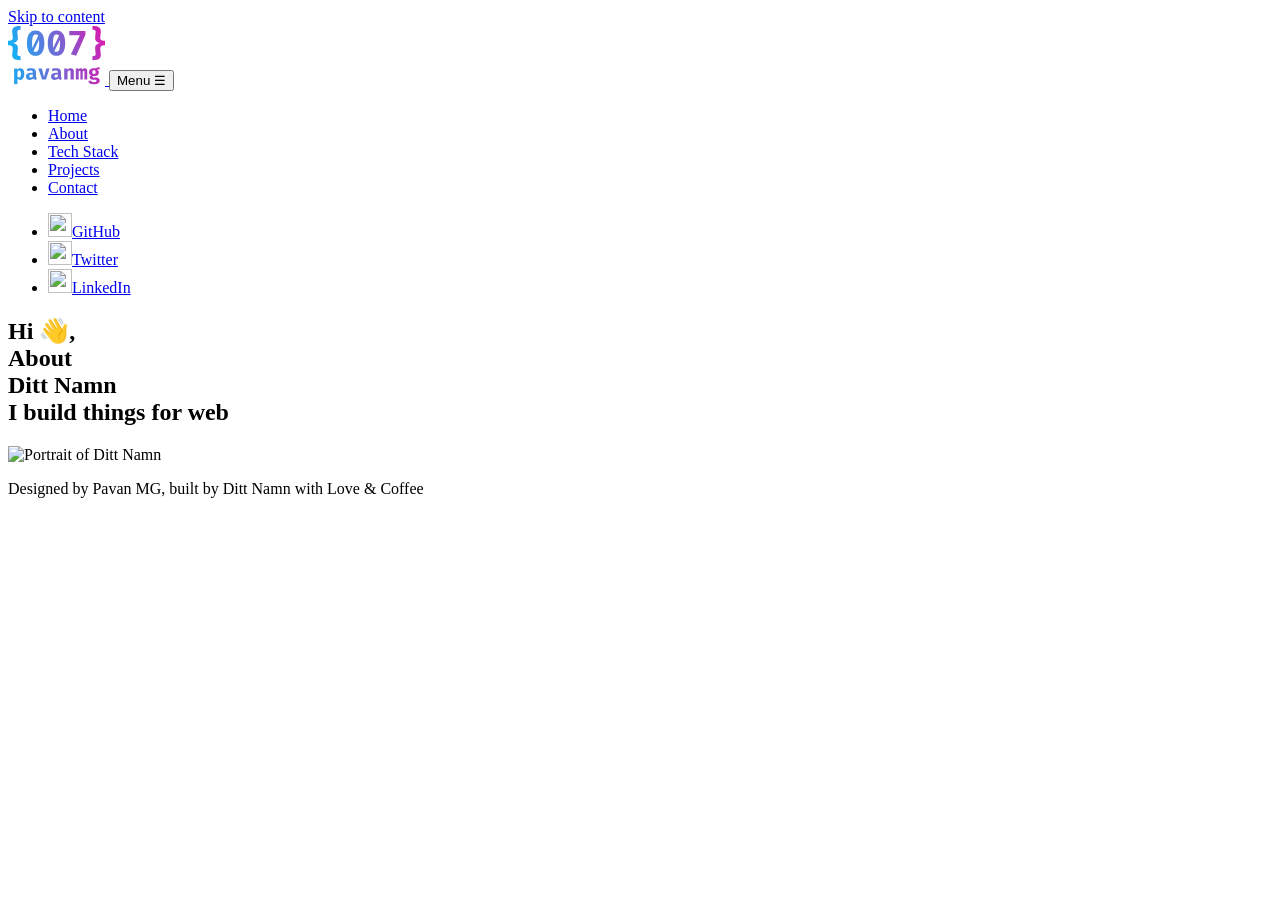
==== about.html @ 4ad5e0ca "added all html files" ====
<!DOCTYPE html>
<html lang="en">
<head>
  <meta charset="utf-8">
  <meta name="viewport" content="width=device-width, initial-scale=1">
  <title>Home | Abdul</title>
  <meta name="description" content="Portfolio for Ditt Namn, web developer.">
<link rel="preconnect" href="https://fonts.googleapis.com">
<link rel="preconnect" href="https://fonts.gstatic.com" crossorigin>
<link href="https://fonts.googleapis.com/css2?family=Poppins:ital,wght@0,100;0,200;0,300;0,400;0,500;0,600;0,700;0,800;0,900;1,100;1,200;1,300;1,400;1,500;1,600;1,700;1,800;1,900&display=swap" rel="stylesheet">
  <link rel="stylesheet" href="css/base.css">
  <link rel="stylesheet" href="css/about.css">
</head>
<body>
  <a class="skip-link" href="#main">Skip to content</a>
  <header class="site-header">
    <div class="site-header__inner container">
      <a class="logo" href="index.html" aria-label="Ditt Namn, go to the home page">
        <img src="images/portfolio-logo.svg" alt="007 Logo">
      </a>
      <button class="menu-toggle" type="button" aria-expanded="false" aria-controls="site-nav">
        <span class="visually-hidden">Menu</span>
        <span class="menu-toggle__icon" aria-hidden="true">&#9776;</span>
      </button>
      <nav id="site-nav" class="site-nav" aria-label="Main">
        <ul class="site-nav__list">
          <li><a href="index.html" aria-current="page">Home</a></li>
          <li><a href="about.html">About</a></li>
          <li><a href="tech-stack.html">Tech Stack</a></li>
          <li><a href="projects.html">Projects</a></li>
          <li><a href="contact.html">Contact</a></li>
        </ul>
        <ul class="social-list">
          <li><a href="https://github.com/" class="social-list__link"><img src="images/icons/github.svg" alt="" width="24" height="24"><span class="visually-hidden">GitHub</span></a></li>
          <li><a href="https://x.com/" class="social-list__link"><img src="images/icons/twitter.svg" alt="" width="24" height="24"><span class="visually-hidden">Twitter</span></a></li>
          <li><a href="https://www.linkedin.com/" class="social-list__link"><img src="images/icons/linkedin.svg" alt="" width="24" height="24"><span class="visually-hidden">LinkedIn</span></a></li>
        </ul>
      </nav>
    </div>
  </header>

  <main id="main" class="container">
    <section class="hero" aria-labelledby="hero-title">
      <h1 id="hero-title" class="hero__title">
        Hi <span aria-hidden="true">&#128075;</span>,<br>
       About<br>
        <span class="hero__name">Ditt Namn</span><br>
        I build things for web
      </h1>
      <div class="hero__photo">
        <img src="images/profile.svg" alt="Portrait of Ditt Namn" width="320" height="320">
      </div>
    </section>
  </main>

  <footer class="site-footer">
    <p>Designed by Pavan MG, built by Ditt Namn with Love &amp; Coffee</p>
  </footer>
</body>
</html>
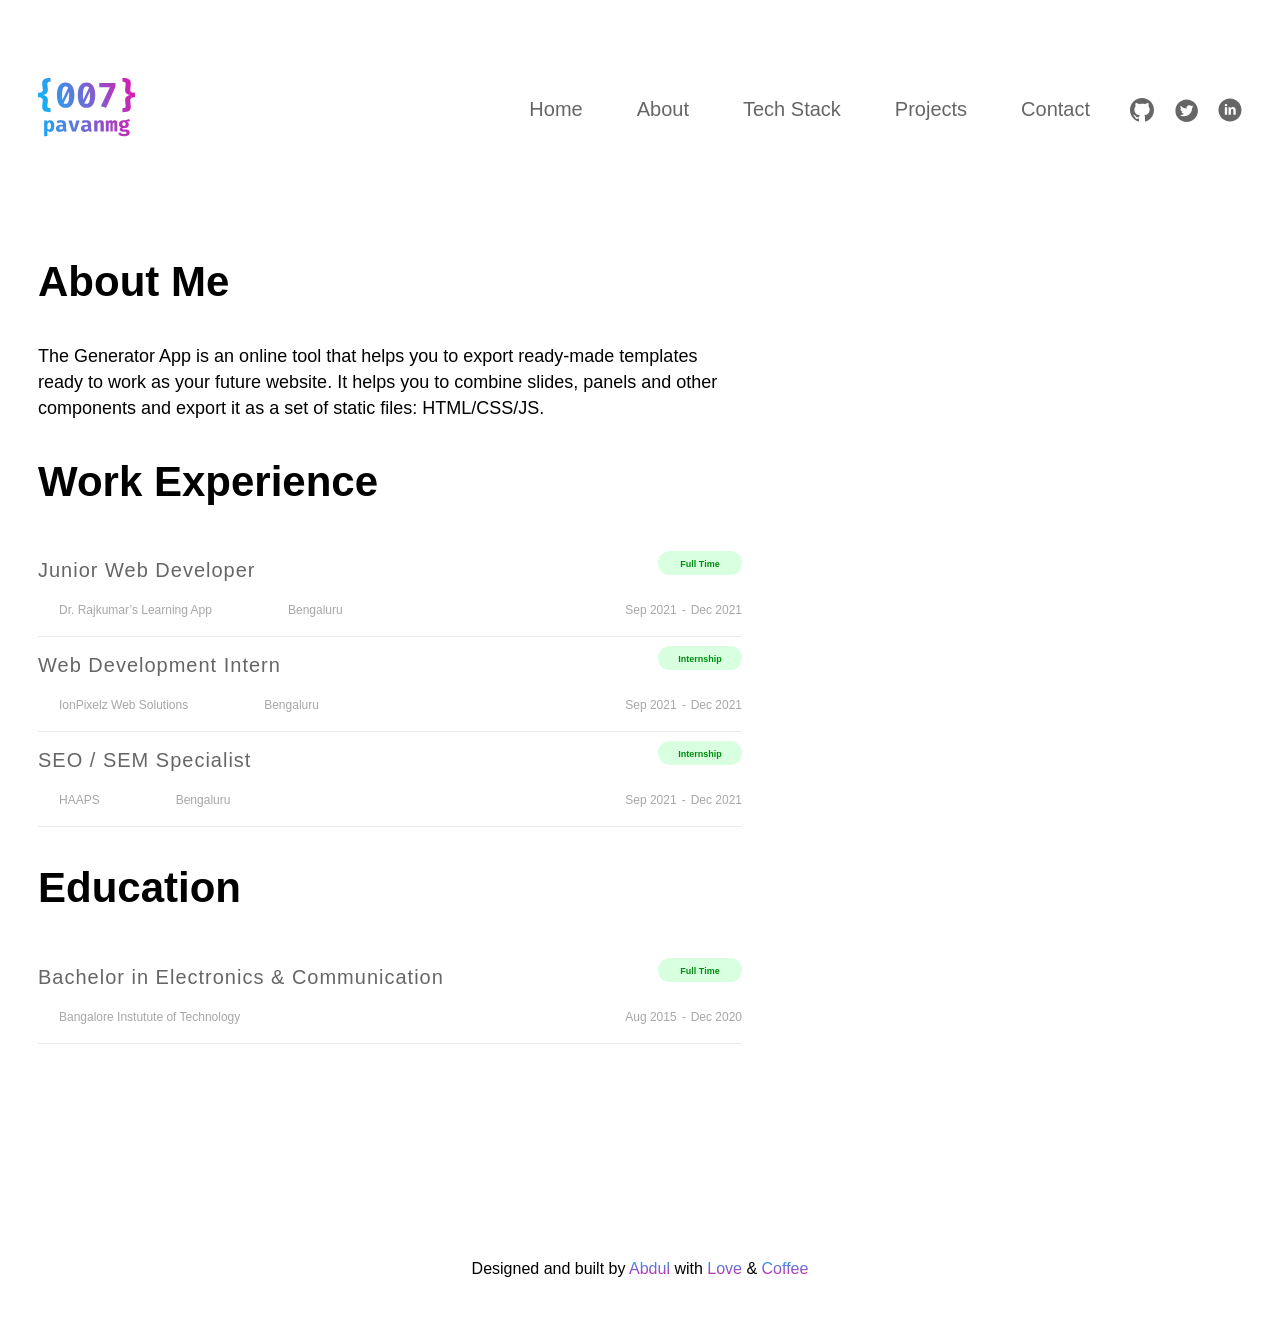
==== commit ba1bd4d8: "about page is done" ====
--- a/about.html
+++ b/about.html
@@ -4,7 +4,7 @@
   <meta charset="utf-8">
   <meta name="viewport" content="width=device-width, initial-scale=1">
   <title>Home | Abdul</title>
-  <meta name="description" content="Portfolio for Ditt Namn, web developer.">
+  <meta name="description" content="Portfolio for Abdul,fullstack developer.">
 <link rel="preconnect" href="https://fonts.googleapis.com">
 <link rel="preconnect" href="https://fonts.gstatic.com" crossorigin>
 <link href="https://fonts.googleapis.com/css2?family=Poppins:ital,wght@0,100;0,200;0,300;0,400;0,500;0,600;0,700;0,800;0,900;1,100;1,200;1,300;1,400;1,500;1,600;1,700;1,800;1,900&display=swap" rel="stylesheet">
@@ -12,10 +12,10 @@
   <link rel="stylesheet" href="css/about.css">
 </head>
 <body>
-  <a class="skip-link" href="#main">Skip to content</a>
+  <!-- <a class="skip-link" href="#main">Skip to content</a> -->
   <header class="site-header">
     <div class="site-header__inner container">
-      <a class="logo" href="index.html" aria-label="Ditt Namn, go to the home page">
+      <a class="logo" href="index.html" aria-label="Abdul, go to the home page">
         <img src="images/portfolio-logo.svg" alt="007 Logo">
       </a>
       <button class="menu-toggle" type="button" aria-expanded="false" aria-controls="site-nav">
@@ -31,30 +31,134 @@
           <li><a href="contact.html">Contact</a></li>
         </ul>
         <ul class="social-list">
-          <li><a href="https://github.com/" class="social-list__link"><img src="images/icons/github.svg" alt="" width="24" height="24"><span class="visually-hidden">GitHub</span></a></li>
-          <li><a href="https://x.com/" class="social-list__link"><img src="images/icons/twitter.svg" alt="" width="24" height="24"><span class="visually-hidden">Twitter</span></a></li>
-          <li><a href="https://www.linkedin.com/" class="social-list__link"><img src="images/icons/linkedin.svg" alt="" width="24" height="24"><span class="visually-hidden">LinkedIn</span></a></li>
+          <li><a href="https://github.com/" class="social-list__link"><img src="images/github-icon.svg" alt="" width="24" height="24"><span class="visually-hidden"></span></a></li>
+          <li><a href="https://x.com/" class="social-list__link"><img src="images/x-icon.svg" alt="" width="24" height="24"><span class="visually-hidden"></span></a></li>
+          <li><a href="https://www.linkedin.com/" class="social-list__link"><img src="images/linkedin-icon.svg" alt="" width="24" height="24"><span class="visually-hidden"></span></a></li>
         </ul>
       </nav>
     </div>
   </header>
 
-  <main id="main" class="container">
-    <section class="hero" aria-labelledby="hero-title">
-      <h1 id="hero-title" class="hero__title">
-        Hi <span aria-hidden="true">&#128075;</span>,<br>
-       About<br>
-        <span class="hero__name">Ditt Namn</span><br>
-        I build things for web
-      </h1>
-      <div class="hero__photo">
-        <img src="images/profile.svg" alt="Portrait of Ditt Namn" width="320" height="320">
-      </div>
+  <main id="main" class="container about">
+     <section class="section" aria-labelledby="about-title">
+      <h2 class="section__title">About Me</h2>
+      <p class="section__text">The Generator App is an online tool that helps you to export ready-made templates ready to work as your future website. It helps you to combine slides, panels and other components and export it as a set of static files: HTML/CSS/JS.</p>
+    </section>
+      <section class="section" aria-labelledby="work-title">
+      <h2 id="work-title" class="section__title">Work Experience</h2>
+      <ul class="entry-list">
+        <li class="entry">
+  <div class="entry__main">
+    <h3 class="entry__title">Junior Web Developer</h3>
+    <p class="entry__meta">
+      <span class="entry__meta-item">
+        <img src="images/office-building.svg" alt="" width="16" height="12">
+        Dr. Rajkumar’s Learning App
+      </span>
+      <span class="entry__meta-item">
+        <img src="images/carbon_location.svg" alt="" width="16" height="12">
+        Bengaluru
+      </span>
+    </p>
+  </div>
+
+  <div class="entry__side">
+    <p class="badge">Full Time</p>
+    <p class="entry__meta entry__meta--end">
+      <span class="entry__meta-item">
+        <img src="images/calendar-dates.svg" alt="" width="16" height="12">
+        <time datetime="2021-09">Sep 2021</time> - <time datetime="2021-12">Dec 2021</time>
+      </span>
+    </p>
+  </div>
+</li>
+
+
+<li class="entry">
+  <div class="entry__main">
+    <h3 class="entry__title">Web Development Intern</h3>
+    <p class="entry__meta">
+      <span class="entry__meta-item">
+        <img src="images/office-building.svg" alt="" width="16" height="12">
+        IonPixelz Web Solutions
+      </span>
+      <span class="entry__meta-item">
+        <img src="images/carbon_location.svg" alt="" width="16" height="12">
+        Bengaluru
+      </span>
+    </p>
+  </div>
+
+  <div class="entry__side">
+    <p class="badge">Internship</p>
+    <p class="entry__meta entry__meta--end">
+      <span class="entry__meta-item">
+        <img src="images/calendar-dates.svg" alt="" width="16" height="12">
+        <time datetime="2021-09">Sep 2021</time> - <time datetime="2021-12">Dec 2021</time>
+      </span>
+    </p>
+  </div>
+</li>
+
+<li class="entry">
+  <div class="entry__main">
+    <h3 class="entry__title">SEO / SEM Specialist</h3>
+    <p class="entry__meta">
+      <span class="entry__meta-item">
+        <img src="images/office-building.svg" alt="" width="16" height="12">
+        HAAPS
+      </span>
+      <span class="entry__meta-item">
+        <img src="images/carbon_location.svg" alt="" width="16" height="12">
+        Bengaluru
+      </span>
+    </p>
+  </div>
+
+  <div class="entry__side">
+    <p class="badge">Internship</p>
+    <p class="entry__meta entry__meta--end">
+      <span class="entry__meta-item">
+        <img src="images/calendar-dates.svg" alt="" width="16" height="12">
+        <time datetime="2021-09">Sep 2021</time> - <time datetime="2021-12">Dec 2021</time>
+      </span>
+    </p>
+  </div>
+</li>
+
+   
+      </ul>
+    </section>
+     <section class="section" aria-labelledby="edu-title">
+      <h2 id="edu-title" class="section__title">Education</h2>
+      <ul class="entry-list">
+       <li class="entry">
+  <div class="entry__main">
+    <h3 class="entry__title">Bachelor in Electronics & Communication</h3>
+    <p class="entry__meta">
+      <span class="entry__meta-item">
+        <img src="images/office-building.svg" alt="" width="16" height="12">
+        Bangalore Instutute of Technology
+      </span>
+    </p>
+  </div>
+
+  <div class="entry__side">
+    <p class="badge">Full Time</p>
+    <p class="entry__meta entry__meta--end">
+      <span class="entry__meta-item">
+        <img src="images/calendar-dates.svg" alt="" width="16" height="12">
+        <time datetime="2021-09">Aug 2015</time> - <time datetime="2021-12">Dec 2020</time>
+      </span>
+    </p>
+  </div>
+</li>
+      </ul>
     </section>
   </main>
 
   <footer class="site-footer">
-    <p>Designed by Pavan MG, built by Ditt Namn with Love &amp; Coffee</p>
+    <p>Designed and built by <span class="gradient-footer-text">Abdul</span> with <span class="gradient-footer-text">Love </span> &amp; <span class="gradient-footer-text">Coffee</span> </p>
   </footer>
 </body>
 </html>
--- a/css/base.css
+++ b/css/base.css
@@ -0,0 +1,88 @@
+/* ===== Variables ===== */
+:root {
+  --color-bg: #ffffff;
+  --color-text: #333333;
+  --color-heading: #666666;
+  --color-muted: #595959;
+  --color-accent: #4f46e5;
+  --color-accent-alt: #c026d3;
+  --color-border: #e4e4e7;
+  --color-badge-bg: #d9f7d9;
+  --color-badge-text: #14532d;
+  --color-focus: #4f46e5;
+
+  --font-main:  "Poppins", sans-serif;
+  --font-header: "DM Sans", sans-serif;
+  --space-s: 0.5rem;
+  --space-m: 1rem;
+  --space-l: 2rem;
+  --space-xl: 4rem;
+  --radius: 0.5rem;
+}
+body{
+    font-family: var(--font-main);
+    max-width: 1204px;
+    margin: 0 auto;
+     min-height: 100vh;
+  display: flex;
+  flex-direction: column;
+}
+main{
+    flex: 1;
+}
+a{
+    text-decoration: none;
+}
+header{
+    font-family: var(--font-header);
+    padding-top: 78px;
+}
+.menu-toggle{
+    display: none;
+}
+ul{
+    list-style: none;
+}
+.site-header__inner{
+    display: flex;
+    align-items: center;
+    justify-content: space-between;
+}
+.site-nav{
+    display: flex;
+    align-items: center;
+
+}
+.site-nav__list{
+    display: flex;
+    align-items: center;
+    font-size: 20px;
+    font-weight: 500;
+}
+.site-nav__list li:not(:last-child) {
+    margin-right: 54px;
+}
+.site-nav__list a{
+
+    color: var(--color-heading);
+}
+.social-list{
+    display: flex;
+    align-items: center;
+    column-gap: 20px;
+}
+.social-list__link{
+    display: flex
+}
+footer{
+    display: flex;
+    justify-content: center;
+}
+.gradient-footer-text{
+      background: linear-gradient(#13B0F5, #E70FAA);
+    color: transparent;
+    background-clip: text;
+}
+footer p{
+    margin-bottom: 53px;
+}
--- a/css/about.css
+++ b/css/about.css
@@ -0,0 +1,77 @@
+.main{
+    font-family: var(--font-main);
+}
+.container.about{
+    margin-top: 80px;
+    margin-bottom: 200px;
+    max-width: 704px;
+    font-weight: 400px;
+    font-size: 18px;
+    line-height: 26px;
+}
+.section__title{
+    font-weight: 700px;
+    font-size: 42px;
+    line-height: 52px;
+    
+}
+.entry-list{
+    margin: 0;
+    padding: 0;
+}
+.first-title{
+    display: flex;
+    justify-content: space-between;
+    align-items: center;
+}
+.entry__title{
+    margin: 0;
+    font-weight: 400;
+    font-size: 20px;
+    line-height: 28px;
+    letter-spacing: 1px;
+    color: #666666;
+}
+.badge{
+    font-weight: 600;
+    font-size: 9px;
+    line-height: 26px;
+    color: #018C0F;
+    background-color: #D7FFE0;
+    width: 84px;
+    text-align: center;
+    border-radius: 100px;
+    height: 24px;
+}
+.entry{
+    display: flex;
+    align-items: flex-end;
+    justify-content: space-between;
+    border-bottom: 1px solid #EBEAED;
+}
+.entry__meta{
+    font-size: 12px;
+    font-weight: 500;
+    line-height: 28px;
+    color: #A7A7A7;
+    display: flex;
+    gap: 55px;
+}
+.entry__date{
+    font-size: 12px;
+    font-weight: 500;
+    line-height: 28px;
+    color: #A7A7A7;
+}
+.entry__side{
+    display: flex;
+    flex-direction: column;
+    align-items: flex-end;
+}
+.entry__meta-item{
+    display: flex;
+    flex-direction: row;
+    align-items: center;
+    justify-content: center;
+    gap: 5px;
+}
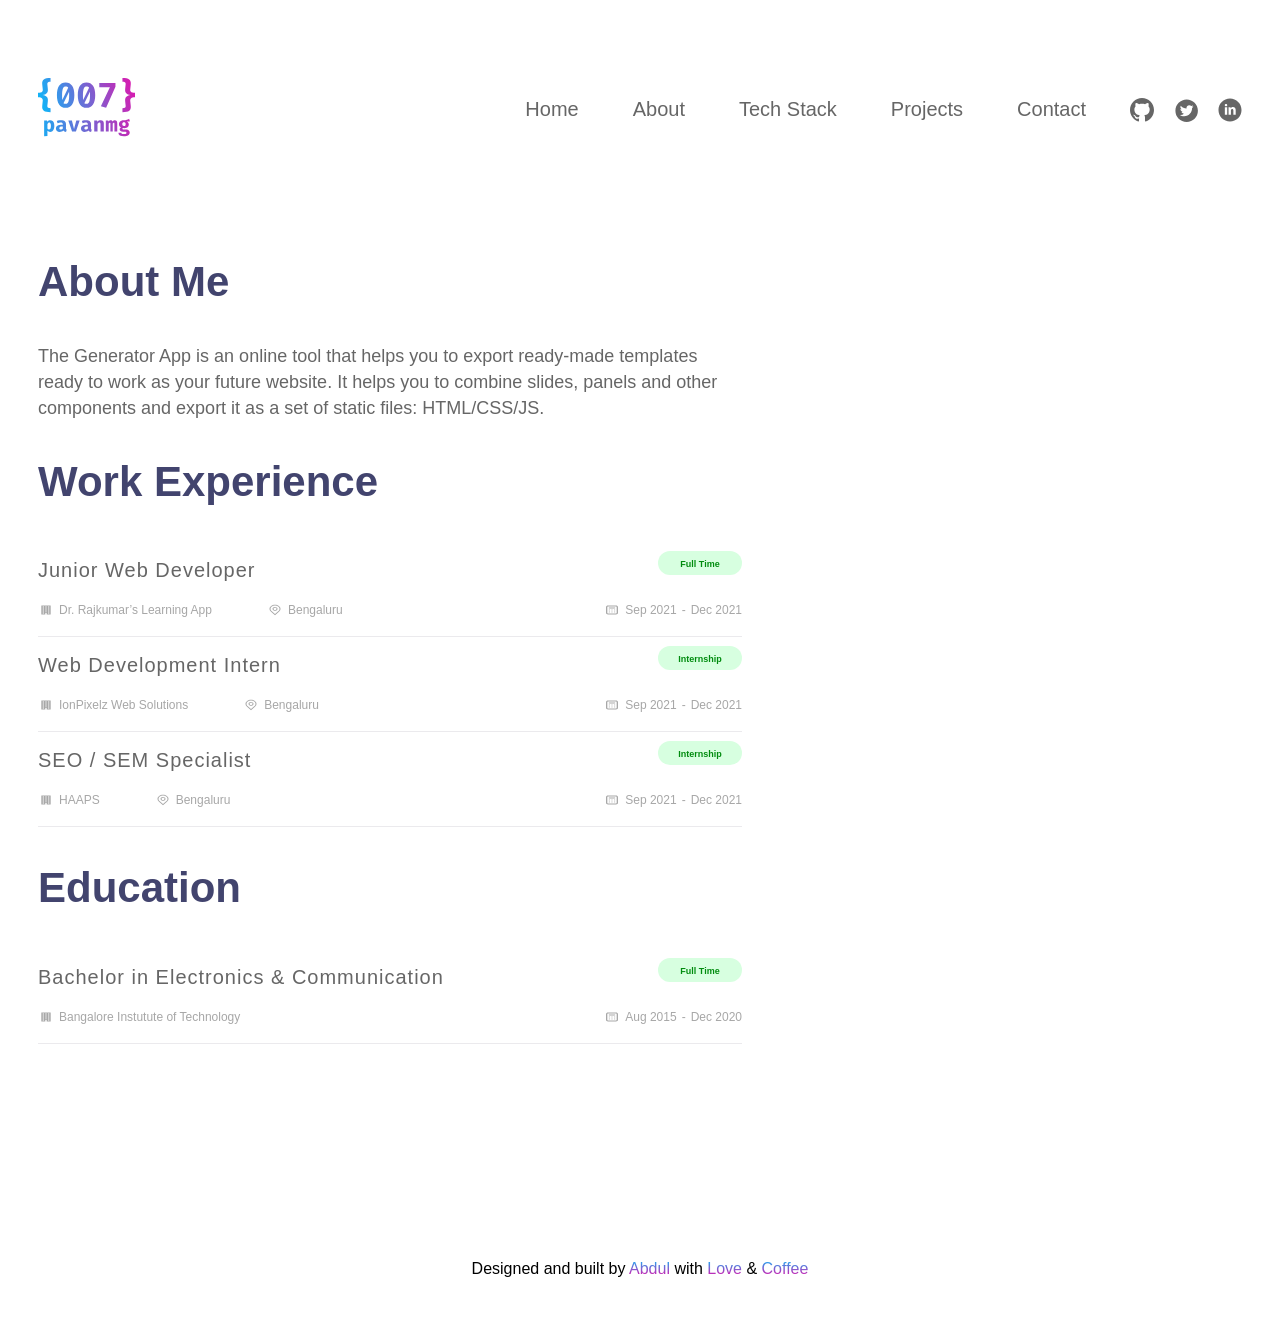
==== commit a23058d7: "Responsive changes" ====
--- a/about.html
+++ b/about.html
@@ -18,10 +18,7 @@
       <a class="logo" href="index.html" aria-label="Abdul, go to the home page">
         <img src="images/portfolio-logo.svg" alt="007 Logo">
       </a>
-      <button class="menu-toggle" type="button" aria-expanded="false" aria-controls="site-nav">
-        <span class="visually-hidden">Menu</span>
-        <span class="menu-toggle__icon" aria-hidden="true">&#9776;</span>
-      </button>
+     
       <nav id="site-nav" class="site-nav" aria-label="Main">
         <ul class="site-nav__list">
           <li><a href="index.html" aria-current="page">Home</a></li>
@@ -36,6 +33,10 @@
           <li><a href="https://www.linkedin.com/" class="social-list__link"><img src="images/linkedin-icon.svg" alt="" width="24" height="24"><span class="visually-hidden"></span></a></li>
         </ul>
       </nav>
+       <button class="menu-toggle" type="button" aria-expanded="false" aria-controls="site-nav">
+        <span class="visually-hidden">Menu</span>
+        <span class="menu-toggle__icon" aria-hidden="true">&#9776;</span>
+      </button>
     </div>
   </header>
 
--- a/css/base.css
+++ b/css/base.css
@@ -1,4 +1,3 @@
-/* ===== Variables ===== */
 :root {
   --color-bg: #ffffff;
   --color-text: #333333;
@@ -11,7 +10,7 @@
   --color-badge-text: #14532d;
   --color-focus: #4f46e5;
 
-  --font-main:  "Poppins", sans-serif;
+  --font-main: "Poppins", sans-serif;
   --font-header: "DM Sans", sans-serif;
   --space-s: 0.5rem;
   --space-m: 1rem;
@@ -19,70 +18,168 @@
   --space-xl: 4rem;
   --radius: 0.5rem;
 }
-body{
-    font-family: var(--font-main);
-    max-width: 1204px;
-    margin: 0 auto;
-     min-height: 100vh;
+
+body {
+  font-family: var(--font-main);
+  max-width: 1204px;
+  margin: 0 auto;
+  min-height: 100vh;
   display: flex;
   flex-direction: column;
 }
-main{
-    flex: 1;
+main {
+  flex: 1;
 }
-a{
-    text-decoration: none;
+a {
+  text-decoration: none;
 }
-header{
-    font-family: var(--font-header);
-    padding-top: 78px;
+ul {
+  list-style: none;
+  margin: 0;
+  padding: 0;
 }
-.menu-toggle{
-    display: none;
+.visually-hidden {
+  position: absolute;
+  width: 1px;
+  height: 1px;
+  margin: -1px;
+  padding: 0;
+  overflow: hidden;
+  clip: rect(0, 0, 0, 0);
+  white-space: nowrap;
+  border: 0;
 }
-ul{
-    list-style: none;
+
+header {
+  font-family: var(--font-header);
+  padding-top: 78px;
 }
-.site-header__inner{
+.menu-toggle {
+  display: none;
+}
+.site-header__inner {
+  display: flex;
+  align-items: center;
+  justify-content: space-between;
+}
+.site-nav {
+  display: flex;
+  align-items: center;
+}
+.site-nav__list {
+  display: flex;
+  align-items: center;
+  font-size: 20px;
+  font-weight: 500;
+}
+.site-nav__list li:not(:last-child) {
+  margin-right: 54px;
+}
+.site-nav__list a {
+  color: var(--color-heading);
+}
+.social-list {
+  display: flex;
+  align-items: center;
+  column-gap: 20px;
+  margin-left: 44px; 
+}
+.social-list__link {
+  display: flex;
+}
+
+/* ===== Footer ===== */
+footer {
+  display: flex;
+  justify-content: center;
+}
+.gradient-footer-text {
+  background: linear-gradient(#13B0F5, #E70FAA);
+  color: transparent;
+  background-clip: text;
+}
+footer p {
+  margin-bottom: 53px;
+}
+
+@media (max-width: 992px) {
+  header {
+    padding-top: 40px;
+  }
+  .site-header__inner {
+    padding-inline: var(--space-m);
+  }
+  .site-nav__list {
+    font-size: 16px;
+  }
+  .site-nav__list li:not(:last-child) {
+    margin-right: 24px;
+  }
+  .social-list {
+    column-gap: 14px;
+    margin-left: 24px;
+  }
+}
+
+@media (max-width: 600px) {
+  header {
+    padding-top: var(--space-m);
+  }
+
+  .site-header__inner {
+    flex-wrap: wrap;
+  }
+  .logo img {
+    height: 40px;
+    width: auto;
+  }
+
+  .menu-toggle {
     display: flex;
     align-items: center;
-    justify-content: space-between;
-}
-.site-nav{
+    background: none;
+    border: 0;
+    padding: 0;
+    font-size: 32px;
+    line-height: 1;
+    color: #000;
+    cursor: pointer;
+  }
+
+  .site-nav {
     display: flex;
-    align-items: center;
+    order: 3;
+    flex-basis: 100%;
+    flex-direction: column;
+    margin-top: var(--space-m);
+  }
 
-}
-.site-nav__list{
-    display: flex;
-    align-items: center;
-    font-size: 20px;
-    font-weight: 500;
-}
-.site-nav__list li:not(:last-child) {
-    margin-right: 54px;
-}
-.site-nav__list a{
+  .site-nav__list {
+    flex-direction: column;
+    gap: var(--space-s);
+    font-size: 18px;
+    text-align: center;
+  }
+  .site-nav__list li:not(:last-child) {
+    margin-right: 0;
+  }
+  .site-nav__list a {
+    color: #000;
+  }
 
-    color: var(--color-heading);
-}
-.social-list{
-    display: flex;
-    align-items: center;
-    column-gap: 20px;
-}
-.social-list__link{
-    display: flex
-}
-footer{
-    display: flex;
-    justify-content: center;
-}
-.gradient-footer-text{
-      background: linear-gradient(#13B0F5, #E70FAA);
-    color: transparent;
-    background-clip: text;
-}
-footer p{
-    margin-bottom: 53px;
+  .social-list {
+    width: 100%;
+    justify-content: space-around;
+    margin: var(--space-l) 0 0;
+  }
+  .social-list li:nth-child(1) { order: 3; }
+  .social-list li:nth-child(2) { order: 1; }
+  .social-list li:nth-child(3) { order: 2; }
+  .social-list__link img {
+    width: 32px;
+    height: 32px;
+  }
+  .container{
+        padding: 20px;
+    }
 }
--- a/css/about.css
+++ b/css/about.css
@@ -13,6 +13,7 @@
     font-weight: 700px;
     font-size: 42px;
     line-height: 52px;
+    color: #42446E;
     
 }
 .entry-list{
@@ -30,6 +31,13 @@
     font-size: 20px;
     line-height: 28px;
     letter-spacing: 1px;
+    color: #666666;
+}
+.section__text{
+      margin: 0;
+    font-weight: 400;
+    font-size: 18px;
+    line-height: 26px;
     color: #666666;
 }
 .badge{
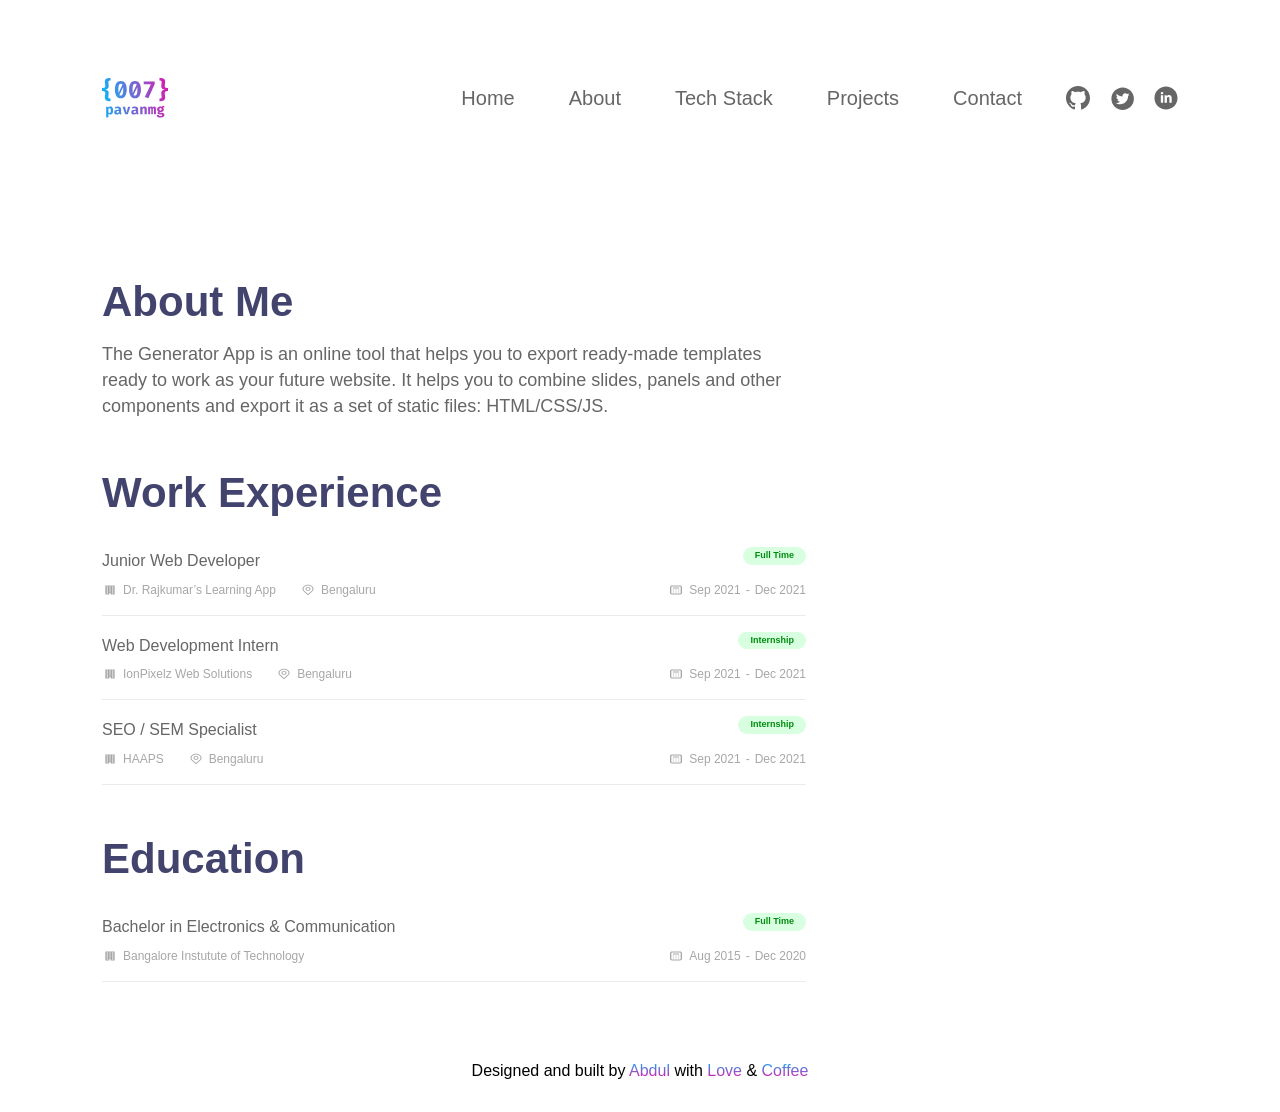
==== commit ba06b3a9: "Update HTML structure and CSS variables for improved styling and accessibility" ====
--- a/about.html
+++ b/about.html
@@ -42,7 +42,7 @@
 
   <main id="main" class="container about">
      <section class="section" aria-labelledby="about-title">
-      <h2 class="section__title">About Me</h2>
+      <h1 id="about-title" class="section__title">About Me</h1>
       <p class="section__text">The Generator App is an online tool that helps you to export ready-made templates ready to work as your future website. It helps you to combine slides, panels and other components and export it as a set of static files: HTML/CSS/JS.</p>
     </section>
       <section class="section" aria-labelledby="work-title">
--- a/css/base.css
+++ b/css/base.css
@@ -9,6 +9,16 @@
   --color-badge-bg: #d9f7d9;
   --color-badge-text: #14532d;
   --color-focus: #4f46e5;
+  --color-primary: #42446e;
+  --color-heading: #666;
+  --color-muted: #a7a7a7;
+  --color-border: #ebeaed;
+  --color-badge-bg: #d7ffe0;
+  --color-badge-text: #018c0f;
+  --color-gradient-start: #13b0f5;
+  --color-gradient-end: #e70faa;
+  --color-text: #000;
+  --color-contact-heading: #1e0e62;
 
   --font-main: "Poppins", sans-serif;
   --font-header: "DM Sans", sans-serif;
@@ -19,25 +29,44 @@
   --radius: 0.5rem;
 }
 
+*,
+*::before,
+*::after {
+  box-sizing: border-box;
+}
+
 body {
+  display: flex;
+  flex-direction: column;
+  width: 100%;
+  max-width: 1204px;
+  min-height: 100vh;
+  margin: 0 auto;
+  background: var(--color-bg);
+  color: var(--color-text);
   font-family: var(--font-main);
-  max-width: 1204px;
-  margin: 0 auto;
-  min-height: 100vh;
-  display: flex;
-  flex-direction: column;
-}
+}
+
 main {
   flex: 1;
 }
+
+.container {
+  width: 100%;
+  margin-inline: auto;
+  padding-inline: var(--space-m);
+}
+
 a {
   text-decoration: none;
 }
+
 ul {
-  list-style: none;
   margin: 0;
   padding: 0;
-}
+  list-style: none;
+}
+
 .visually-hidden {
   position: absolute;
   width: 1px;
@@ -51,135 +80,159 @@
 }
 
 header {
+  padding-top: var(--space-m);
   font-family: var(--font-header);
-  padding-top: 78px;
-}
+}
+
+.logo img {
+  display: block;
+  width: auto;
+  height: 40px;
+}
+
+.site-header__inner {
+  display: flex;
+  flex-wrap: wrap;
+  align-items: center;
+  justify-content: space-between;
+}
+
 .menu-toggle {
-  display: none;
-}
-.site-header__inner {
-  display: flex;
-  align-items: center;
-  justify-content: space-between;
-}
+  display: flex;
+  align-items: center;
+  justify-content: center;
+  padding: 0;
+  border: 0;
+  background: none;
+  color: var(--color-text);
+  font-size: 32px;
+  line-height: 1;
+  cursor: pointer;
+}
+
 .site-nav {
   display: flex;
-  align-items: center;
-}
+  flex-basis: 100%;
+  flex-direction: column;
+  align-items: center;
+  order: 3;
+  margin-top: var(--space-m);
+}
+
 .site-nav__list {
   display: flex;
-  align-items: center;
-  font-size: 20px;
+  flex-direction: column;
+  align-items: center;
+  gap: var(--space-s);
+  font-size: 18px;
   font-weight: 500;
-}
-.site-nav__list li:not(:last-child) {
-  margin-right: 54px;
-}
+  text-align: center;
+}
+
 .site-nav__list a {
   color: var(--color-heading);
 }
+
 .social-list {
   display: flex;
   align-items: center;
-  column-gap: 20px;
-  margin-left: 44px; 
-}
+  justify-content: space-around;
+  width: 100%;
+  margin-top: var(--space-l);
+}
+
 .social-list__link {
   display: flex;
 }
 
-/* ===== Footer ===== */
+.social-list__link img {
+  width: 32px;
+  height: 32px;
+}
+
 footer {
   display: flex;
   justify-content: center;
-}
+  padding-inline: var(--space-m);
+  text-align: center;
+}
+
 .gradient-footer-text {
-  background: linear-gradient(#13B0F5, #E70FAA);
+  background: linear-gradient(var(--color-gradient-start),var(--color-gradient-end));
   color: transparent;
   background-clip: text;
 }
+
 footer p {
-  margin-bottom: 53px;
-}
-
-@media (max-width: 992px) {
+  margin: 0 0 2rem;
+}
+
+@media (min-width: 601px) {
+  header{
+        padding: 4.875rem 4rem;
+    }
+  .container {
+    padding-inline: var(--space-l);
+  }
+
   header {
-    padding-top: 40px;
-  }
+    padding-top: 2.5rem;
+  }
+
   .site-header__inner {
-    padding-inline: var(--space-m);
-  }
+    flex-wrap: nowrap;
+  }
+
+  .menu-toggle {
+    display: none;
+  }
+
+  .site-nav {
+    flex-basis: auto;
+    flex-direction: row;
+    order: initial;
+    margin-top: 0;
+  }
+
   .site-nav__list {
+    flex-direction: row;
+    gap: 1.5rem;
     font-size: 16px;
   }
+
+  .social-list {
+    width: auto;
+    justify-content: initial;
+    gap: 14px;
+    margin: 0 0 0 1.5rem;
+  }
+
+  .social-list__link img {
+    width: 24px;
+    height: 24px;
+  }
+}
+
+@media (min-width: 993px) {
+  .container {
+    padding-inline: 0;
+  }
+
+  header {
+    padding-top: 4.875rem;
+  }
+
+  .site-nav__list {
+    gap: 0;
+    font-size: 20px;
+  }
+
   .site-nav__list li:not(:last-child) {
-    margin-right: 24px;
-  }
+    margin-right: 54px;
+  }
+
   .social-list {
-    column-gap: 14px;
-    margin-left: 24px;
-  }
-}
-
-@media (max-width: 600px) {
-  header {
-    padding-top: var(--space-m);
-  }
-
-  .site-header__inner {
-    flex-wrap: wrap;
-  }
-  .logo img {
-    height: 40px;
-    width: auto;
-  }
-
-  .menu-toggle {
-    display: flex;
-    align-items: center;
-    background: none;
-    border: 0;
-    padding: 0;
-    font-size: 32px;
-    line-height: 1;
-    color: #000;
-    cursor: pointer;
-  }
-
-  .site-nav {
-    display: flex;
-    order: 3;
-    flex-basis: 100%;
-    flex-direction: column;
-    margin-top: var(--space-m);
-  }
-
-  .site-nav__list {
-    flex-direction: column;
-    gap: var(--space-s);
-    font-size: 18px;
-    text-align: center;
-  }
-  .site-nav__list li:not(:last-child) {
-    margin-right: 0;
-  }
-  .site-nav__list a {
-    color: #000;
-  }
-
-  .social-list {
-    width: 100%;
-    justify-content: space-around;
-    margin: var(--space-l) 0 0;
-  }
-  .social-list li:nth-child(1) { order: 3; }
-  .social-list li:nth-child(2) { order: 1; }
-  .social-list li:nth-child(3) { order: 2; }
-  .social-list__link img {
-    width: 32px;
-    height: 32px;
-  }
-  .container{
-        padding: 20px;
-    }
+    gap: 20px;
+    margin-left: 44px;
+  }
 }
--- a/css/about.css
+++ b/css/about.css
@@ -1,85 +1,148 @@
-.main{
-    font-family: var(--font-main);
+.main {
+  font-family: var(--font-main);
 }
-.container.about{
-    margin-top: 80px;
-    margin-bottom: 200px;
-    max-width: 704px;
-    font-weight: 400px;
-    font-size: 18px;
-    line-height: 26px;
+
+.container.about {
+  max-width: 704px;
+  margin: 3rem auto 5rem;
+  font-size: 1rem;
+  font-weight: 400;
+  line-height: 1.6;
 }
-.section__title{
-    font-weight: 700px;
-    font-size: 42px;
-    line-height: 52px;
-    color: #42446E;
-    
+
+.section + .section {
+  margin-top: 2.5rem;
 }
-.entry-list{
-    margin: 0;
-    padding: 0;
+
+.section__title {
+  margin: 0 0 0.75rem;
+  color: var(--color-primary);
+  font-size: clamp(1.75rem, 7vw, 2.625rem);
+  font-weight: 700;
+  line-height: 1.25;
 }
-.first-title{
-    display: flex;
-    justify-content: space-between;
-    align-items: center;
+
+.section__text {
+  margin: 0;
+  color: var(--color-heading);
+  font-size: 1rem;
+  line-height: 1.6;
 }
-.entry__title{
-    margin: 0;
-    font-weight: 400;
-    font-size: 20px;
-    line-height: 28px;
-    letter-spacing: 1px;
-    color: #666666;
+
+.entry-list {
+  margin: 0;
+  padding: 0;
 }
-.section__text{
-      margin: 0;
-    font-weight: 400;
-    font-size: 18px;
-    line-height: 26px;
-    color: #666666;
+
+.entry {
+  display: flex;
+  flex-direction: column;
+  gap: 0.75rem;
+  padding: 1rem 0;
+  border-bottom: 1px solid var(--color-border);
 }
-.badge{
-    font-weight: 600;
-    font-size: 9px;
-    line-height: 26px;
-    color: #018C0F;
-    background-color: #D7FFE0;
-    width: 84px;
-    text-align: center;
-    border-radius: 100px;
-    height: 24px;
+
+.entry__main,
+.entry__side {
+  min-width: 0;
 }
-.entry{
-    display: flex;
+
+.entry__title {
+  margin: 0;
+  color: var(--color-heading);
+  font-size: 1rem;
+  font-weight: 400;
+  line-height: 1.4;
+  overflow-wrap: anywhere;
+}
+
+.entry__meta {
+  display: flex;
+  flex-wrap: wrap;
+  gap: 0.25rem 1rem;
+  margin: 0.5rem 0 0;
+  color: var(--color-muted);
+  font-size: 0.75rem;
+  font-weight: 500;
+  line-height: 1.5;
+}
+
+.entry__meta-item {
+  display: inline-flex;
+  align-items: center;
+  gap: 0.3125rem;
+  min-width: 0;
+}
+
+.entry__meta-item img {
+  flex: 0 0 auto;
+  object-fit: contain;
+}
+
+.entry__side {
+  display: flex;
+  flex-direction: row;
+  align-items: center;
+  justify-content: space-between;
+  gap: 0.5rem;
+}
+
+.entry__side .entry__meta {
+  justify-content: flex-end;
+  text-align: right;
+}
+
+.entry__date {
+  color: var(--color-muted);
+  font-size: 0.75rem;
+  font-weight: 500;
+  line-height: 1.5;
+}
+
+.badge {
+  flex: 0 0 auto;
+  margin: 0;
+  padding: 0.125rem 0.75rem;
+  border-radius: 100px;
+  background-color: var(--color-badge-bg);
+  color: var(--color-badge-text);
+  font-size: 0.5625rem;
+  font-weight: 600;
+  line-height: 1.5;
+  text-align: center;
+}
+
+@media (min-width: 601px) {
+  header{
+        padding: 4.875rem 4rem;
+    }
+  .container.about {
+    margin: 5rem 4rem;
+    font-size: 1.125rem;
+  }
+
+  .section + .section {
+    margin-top: 3rem;
+  }
+
+  .section__text {
+    font-size: 1.125rem;
+    line-height: 1.45;
+  }
+
+  .entry {
+    flex-direction: row;
     align-items: flex-end;
     justify-content: space-between;
-    border-bottom: 1px solid #EBEAED;
-}
-.entry__meta{
-    font-size: 12px;
-    font-weight: 500;
-    line-height: 28px;
-    color: #A7A7A7;
-    display: flex;
-    gap: 55px;
-}
-.entry__date{
-    font-size: 12px;
-    font-weight: 500;
-    line-height: 28px;
-    color: #A7A7A7;
-}
-.entry__side{
-    display: flex;
+    gap: 1rem;
+  }
+
+  .entry__side {
     flex-direction: column;
     align-items: flex-end;
-}
-.entry__meta-item{
-    display: flex;
-    flex-direction: row;
-    align-items: center;
-    justify-content: center;
-    gap: 5px;
+  }
+
+  .entry__meta {
+    gap: 0.5rem 1.5rem;
+  }
 }
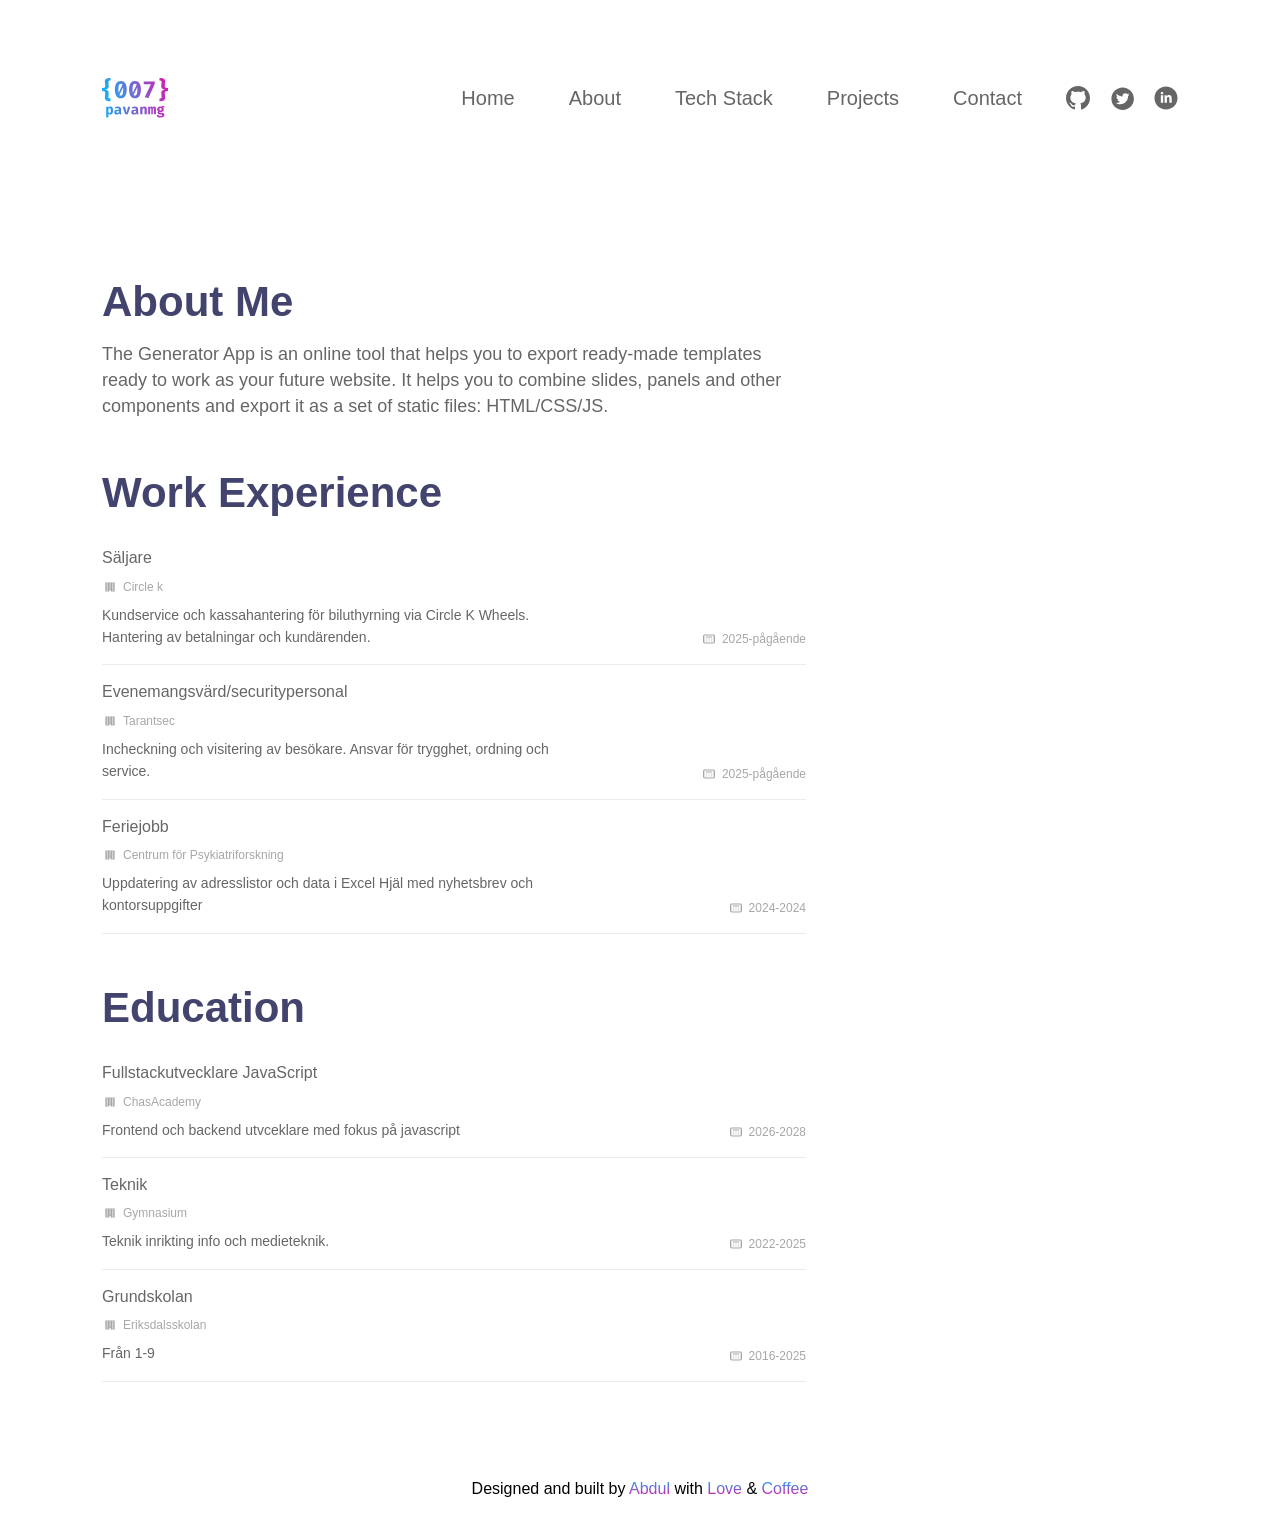
==== commit c01595d2: "Implement dynamic CV loading and update about page structure for improved data presentation" ====
--- a/about.html
+++ b/about.html
@@ -45,121 +45,25 @@
       <h1 id="about-title" class="section__title">About Me</h1>
       <p class="section__text">The Generator App is an online tool that helps you to export ready-made templates ready to work as your future website. It helps you to combine slides, panels and other components and export it as a set of static files: HTML/CSS/JS.</p>
     </section>
+
+
       <section class="section" aria-labelledby="work-title">
       <h2 id="work-title" class="section__title">Work Experience</h2>
-      <ul class="entry-list">
-        <li class="entry">
-  <div class="entry__main">
-    <h3 class="entry__title">Junior Web Developer</h3>
-    <p class="entry__meta">
-      <span class="entry__meta-item">
-        <img src="images/office-building.svg" alt="" width="16" height="12">
-        Dr. Rajkumar’s Learning App
-      </span>
-      <span class="entry__meta-item">
-        <img src="images/carbon_location.svg" alt="" width="16" height="12">
-        Bengaluru
-      </span>
-    </p>
-  </div>
+      <ul class="entry-list" id="work-list"></ul>
+      <p class="status" id="education-status" role="status"></p>
+    </section>
 
-  <div class="entry__side">
-    <p class="badge">Full Time</p>
-    <p class="entry__meta entry__meta--end">
-      <span class="entry__meta-item">
-        <img src="images/calendar-dates.svg" alt="" width="16" height="12">
-        <time datetime="2021-09">Sep 2021</time> - <time datetime="2021-12">Dec 2021</time>
-      </span>
-    </p>
-  </div>
-</li>
-
-
-<li class="entry">
-  <div class="entry__main">
-    <h3 class="entry__title">Web Development Intern</h3>
-    <p class="entry__meta">
-      <span class="entry__meta-item">
-        <img src="images/office-building.svg" alt="" width="16" height="12">
-        IonPixelz Web Solutions
-      </span>
-      <span class="entry__meta-item">
-        <img src="images/carbon_location.svg" alt="" width="16" height="12">
-        Bengaluru
-      </span>
-    </p>
-  </div>
-
-  <div class="entry__side">
-    <p class="badge">Internship</p>
-    <p class="entry__meta entry__meta--end">
-      <span class="entry__meta-item">
-        <img src="images/calendar-dates.svg" alt="" width="16" height="12">
-        <time datetime="2021-09">Sep 2021</time> - <time datetime="2021-12">Dec 2021</time>
-      </span>
-    </p>
-  </div>
-</li>
-
-<li class="entry">
-  <div class="entry__main">
-    <h3 class="entry__title">SEO / SEM Specialist</h3>
-    <p class="entry__meta">
-      <span class="entry__meta-item">
-        <img src="images/office-building.svg" alt="" width="16" height="12">
-        HAAPS
-      </span>
-      <span class="entry__meta-item">
-        <img src="images/carbon_location.svg" alt="" width="16" height="12">
-        Bengaluru
-      </span>
-    </p>
-  </div>
-
-  <div class="entry__side">
-    <p class="badge">Internship</p>
-    <p class="entry__meta entry__meta--end">
-      <span class="entry__meta-item">
-        <img src="images/calendar-dates.svg" alt="" width="16" height="12">
-        <time datetime="2021-09">Sep 2021</time> - <time datetime="2021-12">Dec 2021</time>
-      </span>
-    </p>
-  </div>
-</li>
-
-   
-      </ul>
-    </section>
      <section class="section" aria-labelledby="edu-title">
       <h2 id="edu-title" class="section__title">Education</h2>
-      <ul class="entry-list">
-       <li class="entry">
-  <div class="entry__main">
-    <h3 class="entry__title">Bachelor in Electronics & Communication</h3>
-    <p class="entry__meta">
-      <span class="entry__meta-item">
-        <img src="images/office-building.svg" alt="" width="16" height="12">
-        Bangalore Instutute of Technology
-      </span>
-    </p>
-  </div>
-
-  <div class="entry__side">
-    <p class="badge">Full Time</p>
-    <p class="entry__meta entry__meta--end">
-      <span class="entry__meta-item">
-        <img src="images/calendar-dates.svg" alt="" width="16" height="12">
-        <time datetime="2021-09">Aug 2015</time> - <time datetime="2021-12">Dec 2020</time>
-      </span>
-    </p>
-  </div>
-</li>
-      </ul>
+      <ul class="entry-list" id="education-list"></ul>
+      <p class="status" id="education-status" role="status"></p>
     </section>
   </main>
 
   <footer class="site-footer">
     <p>Designed and built by <span class="gradient-footer-text">Abdul</span> with <span class="gradient-footer-text">Love </span> &amp; <span class="gradient-footer-text">Coffee</span> </p>
   </footer>
+
+  <script type="module" src="js/main.js"></script>
 </body>
 </html>
--- a/css/about.css
+++ b/css/about.css
@@ -45,6 +45,7 @@
 .entry__main,
 .entry__side {
   min-width: 0;
+  max-width: 65%;
 }
 
 .entry__title {
@@ -112,6 +113,12 @@
   text-align: center;
 }
 
+.entry__description {
+  margin: 0.5rem 0 0;
+  color: var(--color-heading);
+  font-size: 0.875rem;
+}
+
 @media (min-width: 601px) {
   header{
         padding: 4.875rem 4rem;
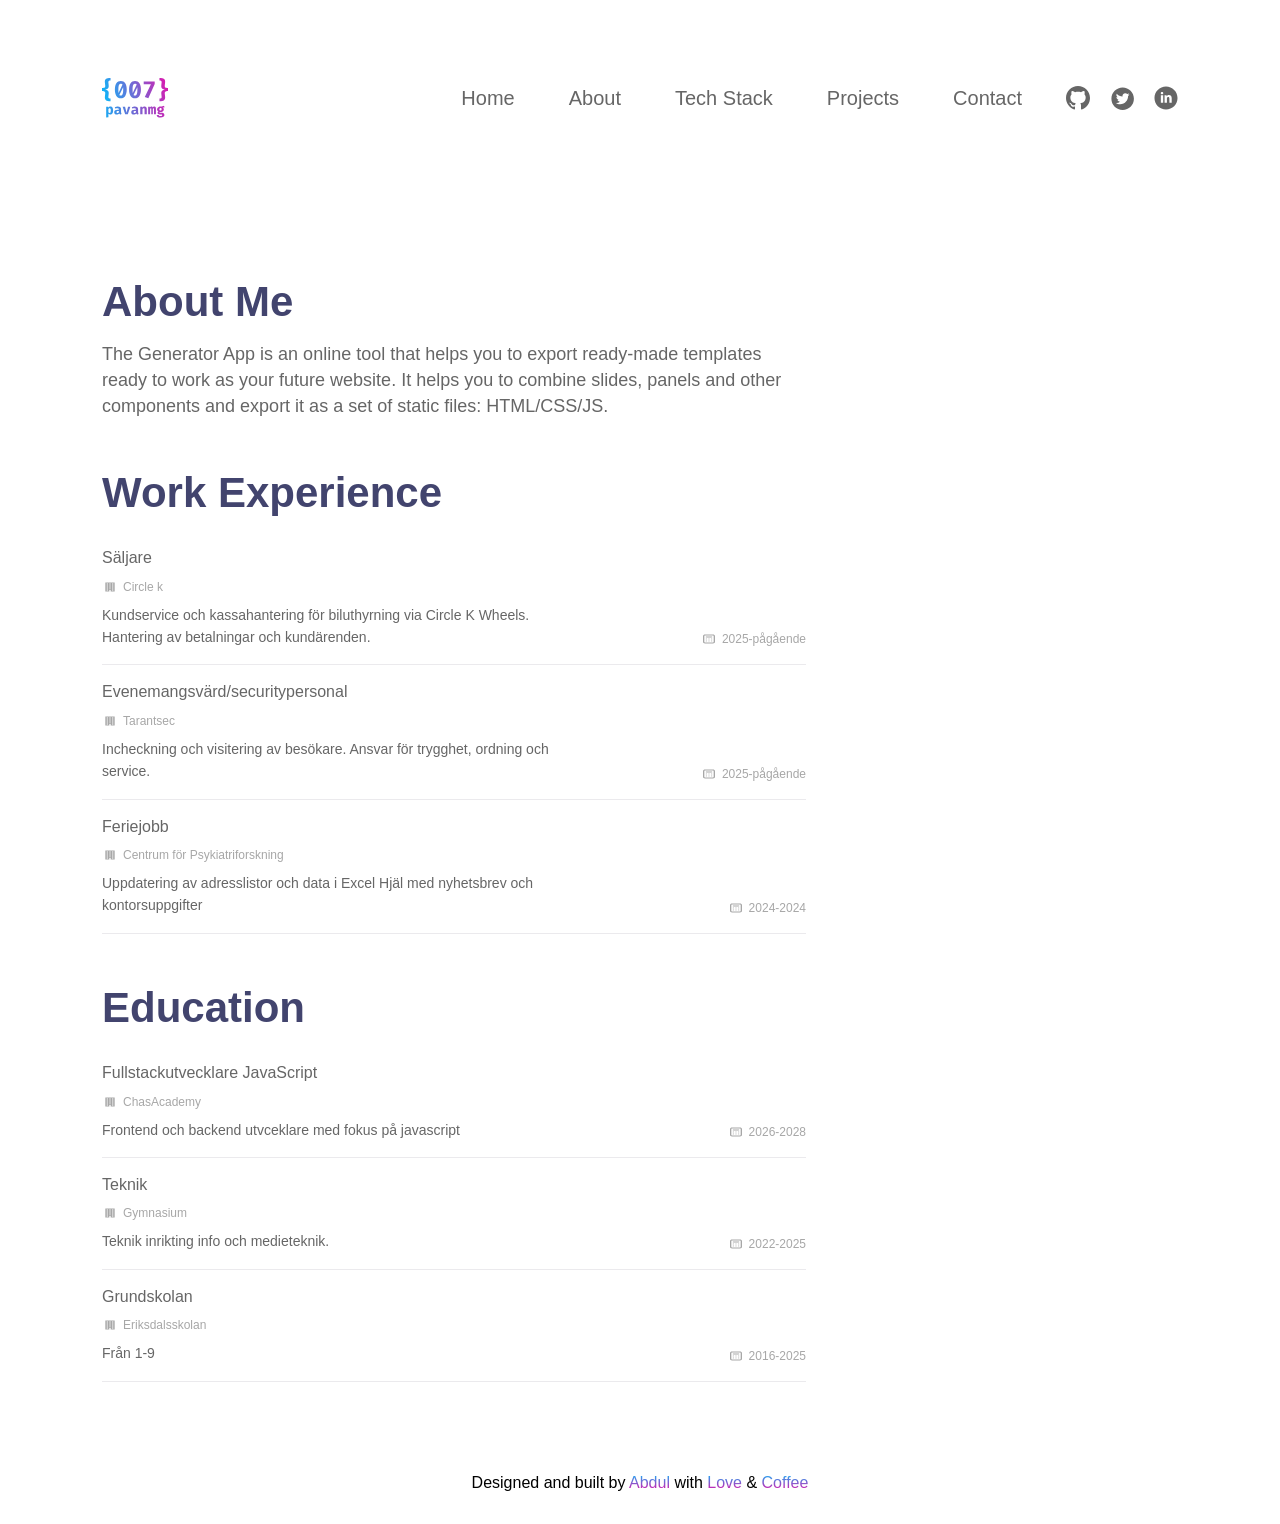
==== commit b690afef: "Refactor status handling in CV loading and update HTML structure for work experience section" ====
--- a/about.html
+++ b/about.html
@@ -50,7 +50,7 @@
       <section class="section" aria-labelledby="work-title">
       <h2 id="work-title" class="section__title">Work Experience</h2>
       <ul class="entry-list" id="work-list"></ul>
-      <p class="status" id="education-status" role="status"></p>
+      <p class="status" id="work-status" role="status"></p>
     </section>
 
      <section class="section" aria-labelledby="edu-title">
--- a/css/about.css
+++ b/css/about.css
@@ -119,6 +119,15 @@
   font-size: 0.875rem;
 }
 
+.status {
+  margin: 0.75rem 0 0;
+  color: var(--color-heading);
+}
+
+.status--error {
+  color: #b00020;
+}
+
 @media (min-width: 601px) {
   header{
         padding: 4.875rem 4rem;
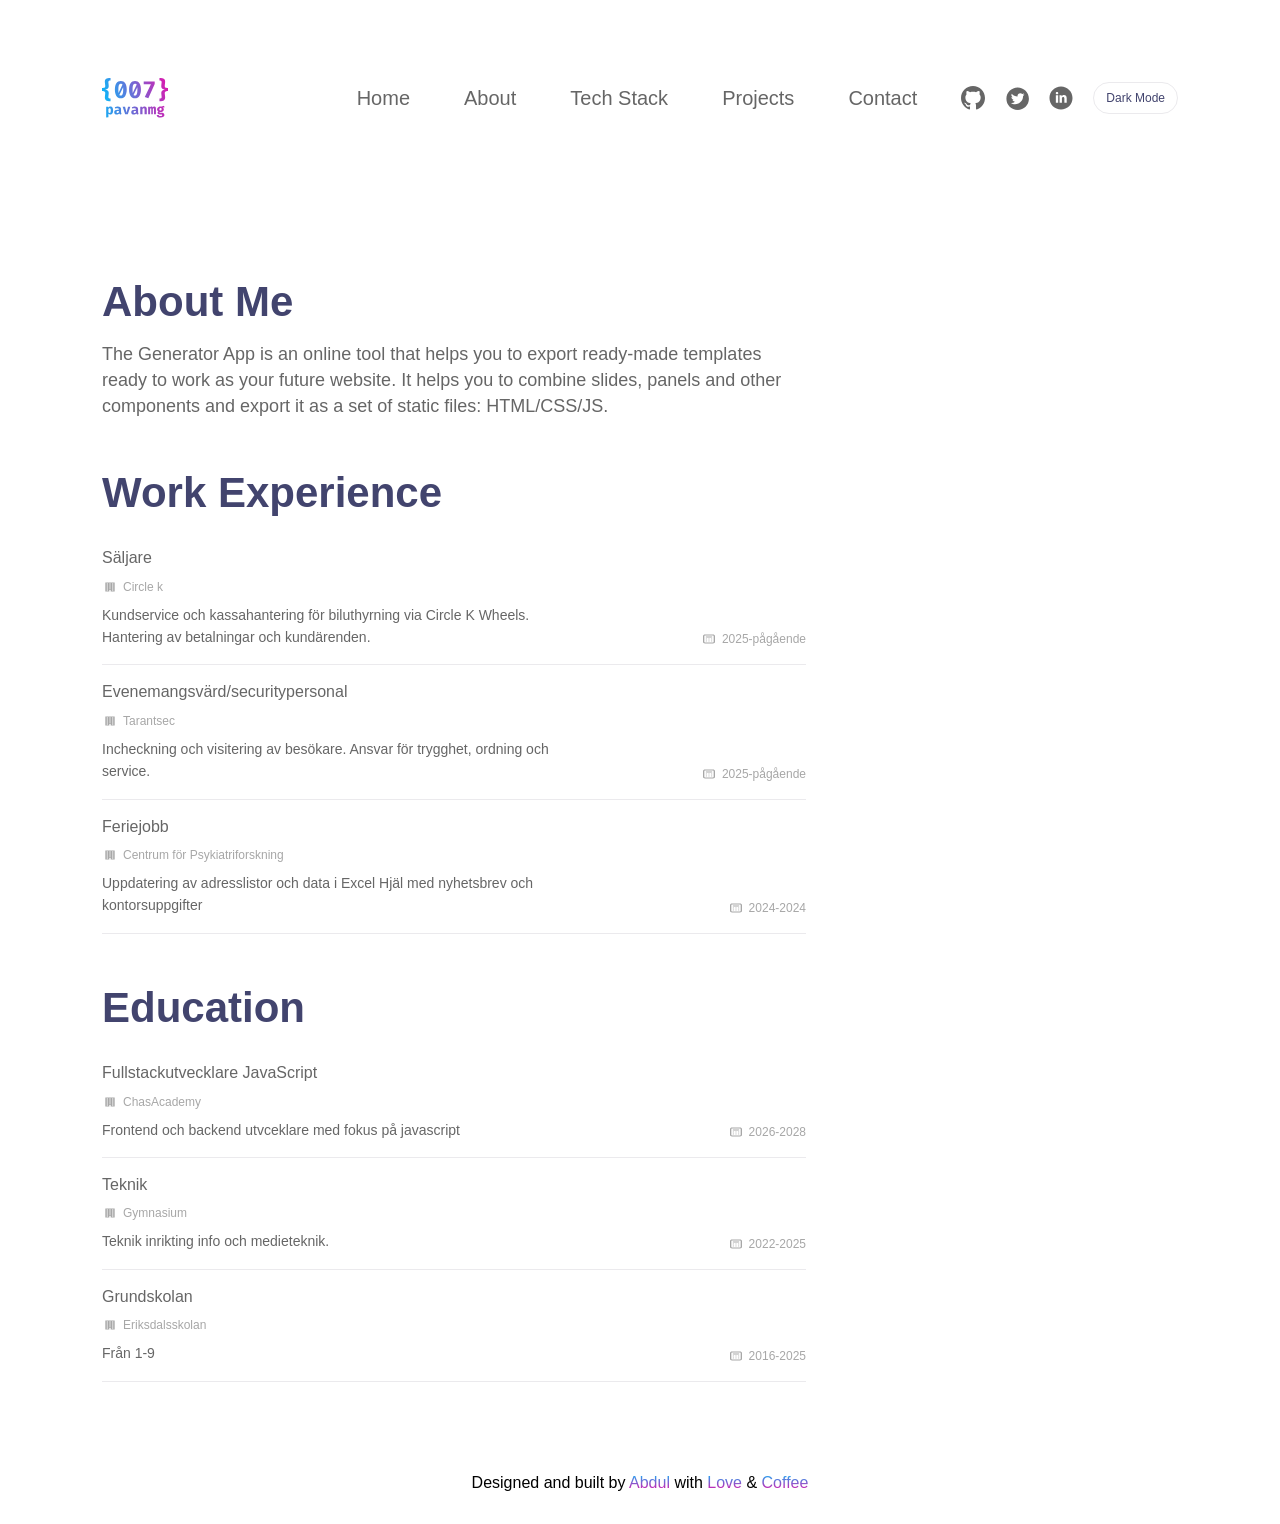
==== commit a4c57164: "Add dark mode toggle functionality and associated styles" ====
--- a/about.html
+++ b/about.html
@@ -31,6 +31,11 @@
           <li><a href="https://github.com/" class="social-list__link"><img src="images/github-icon.svg" alt="" width="24" height="24"><span class="visually-hidden"></span></a></li>
           <li><a href="https://x.com/" class="social-list__link"><img src="images/x-icon.svg" alt="" width="24" height="24"><span class="visually-hidden"></span></a></li>
           <li><a href="https://www.linkedin.com/" class="social-list__link"><img src="images/linkedin-icon.svg" alt="" width="24" height="24"><span class="visually-hidden"></span></a></li>
+                    <li>
+             <button type="button" id="theme-toggle" aria-label="Switch to dark mode">
+              Dark Mode
+            </button>
+         </li>
         </ul>
       </nav>
        <button class="menu-toggle" type="button" aria-expanded="false" aria-controls="site-nav">
@@ -38,6 +43,9 @@
         <span class="menu-toggle__icon" aria-hidden="true">&#9776;</span>
       </button>
     </div>
+
+
+
   </header>
 
   <main id="main" class="container about">
@@ -65,5 +73,6 @@
   </footer>
 
   <script type="module" src="js/main.js"></script>
+  <script src="js/theme.js" defer></script>
 </body>
 </html>
--- a/css/base.css
+++ b/css/base.css
@@ -29,6 +29,16 @@
   --radius: 0.5rem;
 }
 
+:root.dark-theme {
+    --color-bg: #17171f;
+    --color-text: #f5f5f5;
+    --color-heading: #d1d1d1;
+    --color-muted: #b5b5b5;
+    --color-primary: #b8baff;
+    --color-border: #444454;
+    --color-contact-heading: #d6caff;
+}
+
 *,
 *::before,
 *::after {
@@ -167,6 +177,48 @@
   margin: 0 0 2rem;
 }
 
+.status {
+  margin: 0.75rem 0 0;
+  color: var(--color-heading);
+}
+
+.status--error {
+  color: #b00020;
+}
+
+#theme-toggle {
+    display: inline-flex;
+    align-items: center;
+    justify-content: center;
+    padding: 0.5rem 0.75rem;
+    border: 1px solid var(--color-border);
+    border-radius: 25px;
+    background-color: var(--color-bg);
+    color: var(--color-primary);
+    font-family: var(--font-main);
+    font-size: 0.75rem;
+    font-weight: 500;
+    white-space: nowrap;
+    cursor: pointer;
+}
+
+#theme-toggle:hover {
+    background-color: var(--color-primary);
+    color: var(--color-bg);
+}
+
+#theme-toggle:focus-visible {
+    outline: 3px solid var(--color-focus);
+    outline-offset: 3px;
+}
+
+.social-list {
+    flex-wrap: wrap;
+    justify-content: center;
+    gap: 1rem;
+}
+
+
 @media (min-width: 601px) {
   header{
         padding: 4.875rem 4rem;
@@ -211,6 +263,9 @@
     width: 24px;
     height: 24px;
   }
+  .social-list {
+        flex-wrap: nowrap;
+  }
 }
 
 @media (min-width: 993px) {
--- a/css/about.css
+++ b/css/about.css
@@ -119,14 +119,7 @@
   font-size: 0.875rem;
 }
 
-.status {
-  margin: 0.75rem 0 0;
-  color: var(--color-heading);
-}
 
-.status--error {
-  color: #b00020;
-}
 
 @media (min-width: 601px) {
   header{
